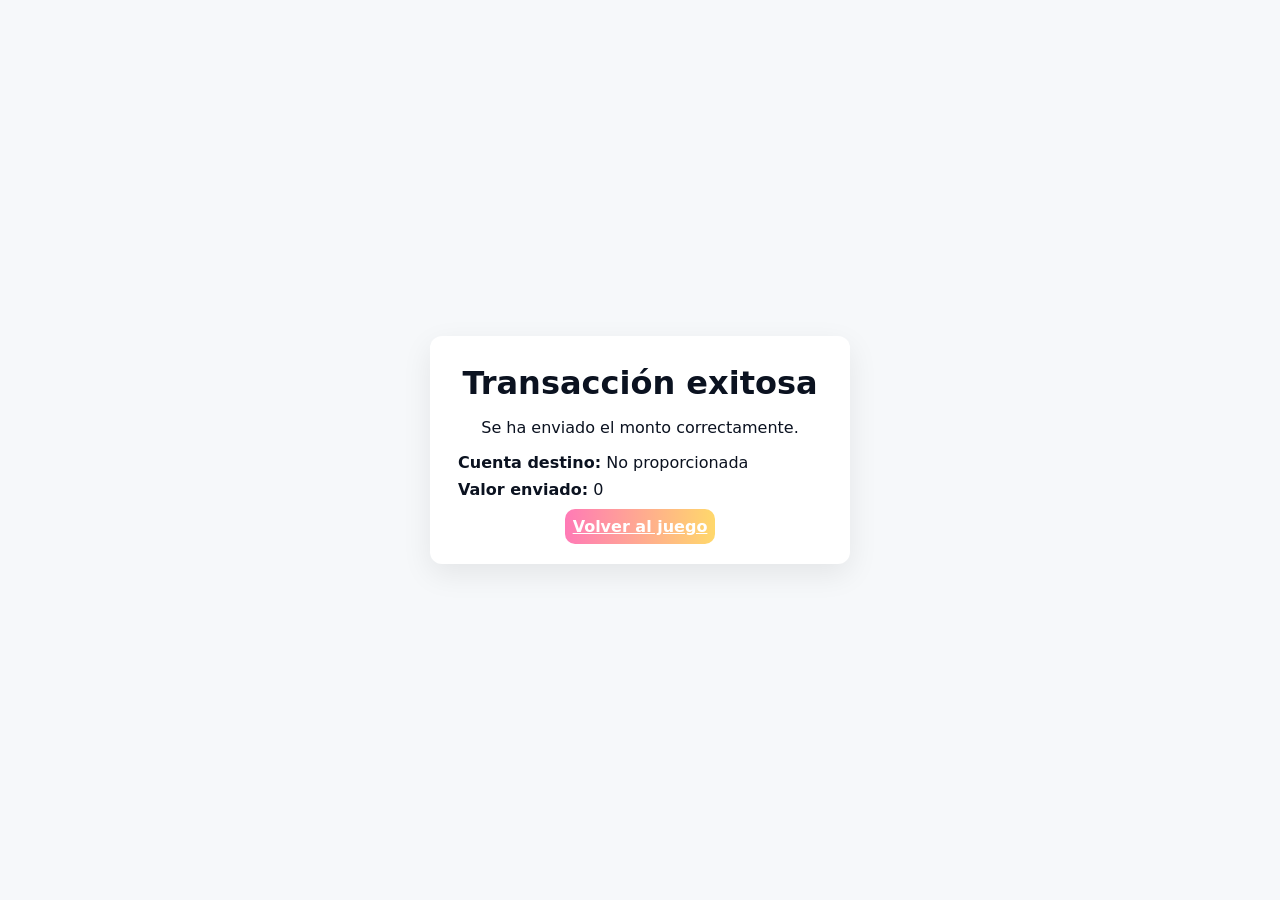
==== confirm.html @ 0ce45815 "juego" ====
<!doctype html>
<html lang="es">
  <head>
    <meta charset="utf-8" />
    <meta name="viewport" content="width=device-width,initial-scale=1" />
    <title>Transferencia exitosa</title>
    <link rel="stylesheet" href="style.css" />
  </head>
  <body>
    <main class="confirm-screen">
      <div class="confirm-card">
        <h1>Transacción exitosa</h1>
        <p class="msg">Se ha enviado el monto correctamente.</p>
        <div class="details">
          <div>
            <strong>Cuenta destino:</strong> <span id="confirmAccount">—</span>
          </div>
          <div>
            <strong>Valor enviado:</strong> <span id="confirmValue">—</span>
          </div>
        </div>
        <div class="actions">
          <a href="index.html" class="btn">Volver al juego</a>
        </div>
      </div>
    </main>

    <script type="module" src="js/confirm.js"></script>
  </body>
</html>
---- style.css ----
:root{
  --bg1:#89f7fe;
  --bg2:#66a6ff;
  --glass-bg: rgba(255,255,255,0.08);
  --glass-border: rgba(255,255,255,0.12);
  --accent:#ff7ab6;
  --accent-2:#ffd86b;
  --shadow: 0 6px 18px rgba(10,10,30,0.2);
  --radius:14px;
  --text:#0b1220;
}
*{box-sizing:border-box}
html,body,#app{height:100%}
body{
  margin:0;font-family:Inter, system-ui, -apple-system, 'Segoe UI', Roboto, 'Helvetica Neue', Arial;
  color:var(--text);background:linear-gradient(135deg,var(--bg1),var(--bg2));
  -webkit-font-smoothing:antialiased; -moz-osx-font-smoothing:grayscale; overflow:hidden;
}
.app{display:flex;flex-direction:column;height:100vh;padding:18px;gap:16px}
.header{display:flex;justify-content:space-between;align-items:center}
.title{margin:0;font-size:1.2rem;color:#042033}
.score{font-weight:600}
.play-area{flex:1;display:flex;gap:18px;align-items:stretch}
.inputs-panel{width:320px;min-width:240px;padding:16px;border-radius:12px;backdrop-filter:blur(6px);border:1px solid var(--glass-border);box-shadow:var(--shadow)}
.glass{background:var(--glass-bg)}
.field{display:block;margin-bottom:12px;cursor:pointer;outline:none}
.field:focus{box-shadow:0 0 0 3px rgba(255,122,184,0.12);border-radius:10px}
.label{font-size:0.85rem;color:#063046;margin-bottom:6px}
.value{min-height:44px;padding:8px;border-radius:8px;background:rgba(255,255,255,0.03);display:flex;align-items:center;font-weight:600;font-size:1.1rem}
.controls{display:flex;gap:8px;margin-top:8px}
.btn{flex:1;padding:8px;border-radius:10px;border:0;background:linear-gradient(90deg,var(--accent),var(--accent-2));color:white;font-weight:600;cursor:pointer}
.btn:active{transform:translateY(1px)}

.game-area{flex:1;position:relative;border-radius:12px;overflow:hidden;display:flex;align-items:flex-end;justify-content:center;padding-bottom:40px}
.bg-anim{position:absolute;inset:0;background:radial-gradient(circle at 20% 10%, rgba(255,255,255,0.06), transparent 10%), linear-gradient(180deg, rgba(255,255,255,0.02), transparent 40%)}
.balloon-container{position:relative;flex:1;height:100%;pointer-events:auto}
.balloon{
  position:absolute;width:72px;height:96px;border-radius:48px 48px 40% 40%;display:flex;align-items:center;justify-content:center;color:white;font-weight:800;font-size:1.2rem;box-shadow:0 10px 20px rgba(10,20,40,0.2);cursor:pointer;user-select:none;transform-origin:center bottom;transition:transform 160ms ease, filter 120ms ease}
.balloon:hover{filter:brightness(1.08)}
.balloon .string{position:absolute;bottom:-20px;left:50%;width:2px;height:20px;background:rgba(0,0,0,0.06);transform:translateX(-50%)}

.arc-area{position:absolute;left:50%;transform:translateX(-50%);bottom:12px;width:260px;height:120px;display:flex;align-items:flex-end;justify-content:center}
.arc{width:200px;height:80px;border-bottom-left-radius:200px;border-bottom-right-radius:200px;border:6px solid rgba(255,255,255,0.12);position:relative;display:flex;align-items:center;justify-content:center}
.arrow{width:56px;height:6px;background:linear-gradient(90deg,#fff 0%, rgba(255,255,255,0.6) 100%);position:absolute;left:50%;transform-origin:left center;transform:translateX(-50%) rotate(0deg);border-radius:6px}

.confetti{position:absolute;inset:0;pointer-events:none}
.footer{padding:8px;border-radius:10px;text-align:center}

/* Balloon themes */
.b0{background:linear-gradient(180deg,#ff7ab6,#ff4d8a)}
.b1{background:linear-gradient(180deg,#ffd86b,#ffb347)}
.confirm-screen {
  min-height: 100vh;
  display: flex;
  align-items: center;
  justify-content: center;
  background: var(--bg, #f6f8fa);
}
.confirm-card {
  background: white;
  padding: 28px;
  border-radius: 12px;
  box-shadow: 0 10px 30px rgba(0,0,0,0.08);
  max-width: 420px;
  width: 90%;
  text-align: center;
}
.confirm-card h1 { margin: 0 0 8px 0; }
.confirm-card .details { margin: 16px 0; text-align: left; }
.confirm-card .details div { margin: 8px 0; }
.confirm-card .actions { margin-top: 18px; }

/* Botón primario */
.btn.primary {
  background: var(--accent, #2b8aef);
  color: white;
  border: none;
  padding: 10px 14px;
  border-radius: 8px;
}

/* Mensaje de error en controles */
.confirm-error {
  display: none;
  color: var(--danger, #b00020);
  margin-left: 8px;
  font-size: 14px;
  align-self: center;
}
.confirm-error.visible {
  display: block;
  animation: fadeIn 220ms ease;
}

@keyframes fadeIn {
  from { opacity: 0; transform: translateY(-4px); }
  to { opacity: 1; transform: translateY(0); }
}

/* Estilo visual para botón deshabilitado */
.btn[disabled], .btn:disabled {
  opacity: 0.5;
  cursor: not-allowed;
  filter: grayscale(10%);
}

.b2{background:linear-gradient(180deg,#8be78b,#2ecc71)}
.b3{background:linear-gradient(180deg,#86a8e7,#7f7fd5)}
.b4{background:linear-gradient(180deg,#f6a6ff,#e76bff)}
.b5{background:linear-gradient(180deg,#a0e7ff,#66d9ff)}
.b6{background:linear-gradient(180deg,#ffd1dc,#ffb3c6)}
.b7{background:linear-gradient(180deg,#c7f9cc,#f6f9b5)}
.b8{background:linear-gradient(180deg,#fdd3a2,#fda085)}
.b9{background:linear-gradient(180deg,#c3b1ff,#9fa8ff)}

@media (max-width:900px){
  .play-area{flex-direction:column}
  .inputs-panel{width:100%;display:flex;flex-direction:row;gap:8px;align-items:center}
  .field{flex:1}
  .arc-area{width:100%;transform:none}
}
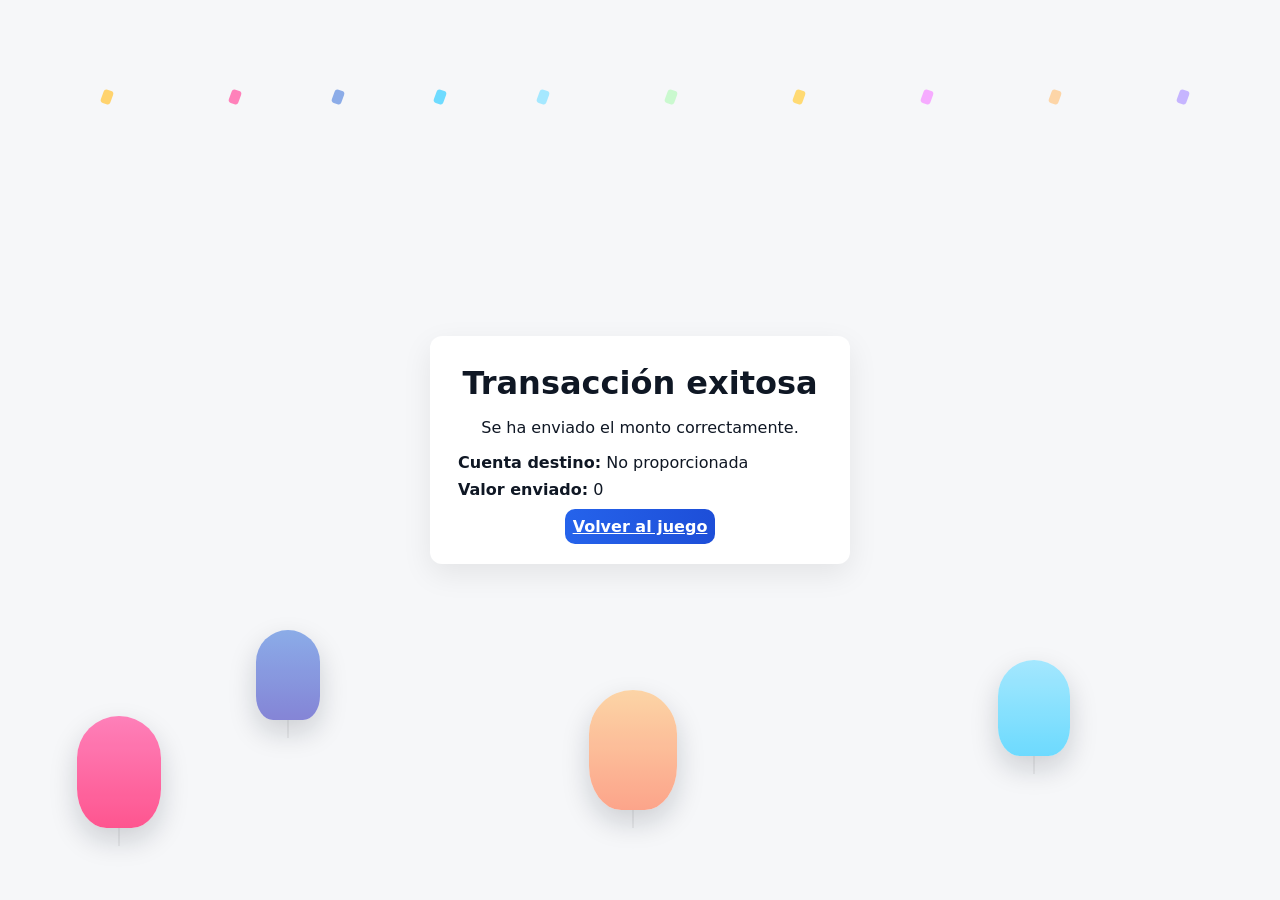
==== commit 0648cc12: "juego" ====
--- a/confirm.html
+++ b/confirm.html
@@ -8,6 +8,26 @@
   </head>
   <body>
     <main class="confirm-screen">
+      <div class="confirm-bg" aria-hidden="true">
+        <!-- globos decorativos no funcionales -->
+        <div class="decor-balloon b0" style="left:6%;bottom:8%;width:84px;height:112px"></div>
+        <div class="decor-balloon b3" style="left:20%;bottom:20%;width:64px;height:90px"></div>
+        <div class="decor-balloon b5" style="left:78%;bottom:16%;width:72px;height:96px"></div>
+        <div class="decor-balloon b8" style="left:46%;bottom:10%;width:88px;height:120px"></div>
+        <div class="confetti-decor">
+          <!-- generar muchos fragmentos de confeti para decoración -->
+          <span class="c" style="left:8%; --d:0s"></span>
+          <span class="c" style="left:18%; --d:0.2s"></span>
+          <span class="c" style="left:26%; --d:0.4s"></span>
+          <span class="c" style="left:34%; --d:0.1s"></span>
+          <span class="c" style="left:42%; --d:0.3s"></span>
+          <span class="c" style="left:52%; --d:0.15s"></span>
+          <span class="c" style="left:62%; --d:0.25s"></span>
+          <span class="c" style="left:72%; --d:0.05s"></span>
+          <span class="c" style="left:82%; --d:0.22s"></span>
+          <span class="c" style="left:92%; --d:0.12s"></span>
+        </div>
+      </div>
       <div class="confirm-card">
         <h1>Transacción exitosa</h1>
         <p class="msg">Se ha enviado el monto correctamente.</p>
--- a/style.css
+++ b/style.css
@@ -1,21 +1,35 @@
 :root{
-  --bg1:#89f7fe;
-  --bg2:#66a6ff;
-  --glass-bg: rgba(255,255,255,0.08);
-  --glass-border: rgba(255,255,255,0.12);
-  --accent:#ff7ab6;
-  --accent-2:#ffd86b;
-  --shadow: 0 6px 18px rgba(10,10,30,0.2);
-  --radius:14px;
-  --text:#0b1220;
+  /* Nueva paleta: lateral neutro y acento profesional */
+  --bg: #f6f7f9; /* fondo global claro y sólido */
+  --surface: #ffffff; /* paneles y tarjetas */
+  --muted: #f1f3f5; /* elementos neutrales */
+  --glass-bg: rgba(255,255,255,0.6);
+  --glass-border: rgba(16,24,40,0.06);
+  --accent: #2563eb; /* azul profesional */
+  --accent-2: #1d4ed8;
+  --shadow: 0 6px 20px rgba(16,24,40,0.06);
+  --radius:12px;
+  --text: #0f1724;
+  --muted-text: #6b7280;
 }
 *{box-sizing:border-box}
 html,body,#app{height:100%}
-body{
-  margin:0;font-family:Inter, system-ui, -apple-system, 'Segoe UI', Roboto, 'Helvetica Neue', Arial;
-  color:var(--text);background:linear-gradient(135deg,var(--bg1),var(--bg2));
-  -webkit-font-smoothing:antialiased; -moz-osx-font-smoothing:grayscale; overflow:hidden;
-}
+body{margin:0;font-family:Inter, system-ui, -apple-system, 'Segoe UI', Roboto, 'Helvetica Neue', Arial;color:var(--text);background:var(--bg);-webkit-font-smoothing:antialiased; -moz-osx-font-smoothing:grayscale; overflow:hidden}
+.app{display:flex;flex-direction:column;height:100vh;padding:18px;gap:16px}
+.header{display:flex;justify-content:space-between;align-items:center}
+.title{margin:0;font-size:1.2rem;color:#042033}
+.score{font-weight:600}
+.play-area{flex:1;display:flex;gap:18px;align-items:stretch}
+.inputs-panel{width:340px;min-width:260px;padding:20px;border-radius:var(--radius);background:var(--surface);border:1px solid var(--glass-border);box-shadow:var(--shadow)}
+.glass{background:var(--glass-bg)}
+.field{display:block;margin-bottom:14px;cursor:pointer;outline:none}
+.field:focus{box-shadow:0 0 0 6px rgba(37,99,235,0.06);border-radius:10px}
+.label{font-size:0.9rem;color:var(--muted-text);margin-bottom:8px;font-weight:600}
+.value{min-height:48px;padding:12px;border-radius:10px;background:var(--surface);display:flex;align-items:center;font-weight:600;font-size:1rem;color:var(--text);border:1px solid rgba(16,24,40,0.04)}
+.controls{display:flex;gap:10px;margin-top:12px}
+.btn{flex:1;padding:10px 12px;border-radius:10px;border:1px solid var(--glass-border);background:transparent;color:var(--text);font-weight:600;cursor:pointer;transition:transform 160ms ease, box-shadow 160ms ease}
+.btn:hover{transform:translateY(-2px);box-shadow:0 6px 18px rgba(16,24,40,0.06)}
+.btn:active{transform:translateY(0)}
 .app{display:flex;flex-direction:column;height:100vh;padding:18px;gap:16px}
 .header{display:flex;justify-content:space-between;align-items:center}
 .title{margin:0;font-size:1.2rem;color:#042033}
@@ -32,16 +46,118 @@
 .btn:active{transform:translateY(1px)}
 
 .game-area{flex:1;position:relative;border-radius:12px;overflow:hidden;display:flex;align-items:flex-end;justify-content:center;padding-bottom:40px}
-.bg-anim{position:absolute;inset:0;background:radial-gradient(circle at 20% 10%, rgba(255,255,255,0.06), transparent 10%), linear-gradient(180deg, rgba(255,255,255,0.02), transparent 40%)}
+.bg-anim{position:absolute;inset:0;background:transparent;pointer-events:none}
+
+/* Fondo colorido y divertido para el juego */
+.app::before{
+  content: '';
+  position: fixed;
+  inset: 0;
+  z-index: -2;
+  background: radial-gradient(circle at 10% 20%, rgba(255,205,210,0.18), transparent 18%),
+              radial-gradient(circle at 80% 10%, rgba(187,222,251,0.14), transparent 20%),
+              radial-gradient(circle at 60% 80%, rgba(200,230,201,0.12), transparent 20%),
+              linear-gradient(135deg, #fff7ed 0%, #fff6f9 40%, #e8f6ff 100%);
+}
+
+.bg-anim::after,
+.app::after{
+  content: '';
+  position: absolute;
+  inset: 0;
+  z-index: -1;
+  background-image: radial-gradient(circle at 15% 30%, rgba(255,255,255,0.6) 0 8px, transparent 9px), radial-gradient(circle at 85% 70%, rgba(255,255,255,0.5) 0 10px, transparent 11px);
+  opacity: 0.6;
+  animation: floatBackground 18s linear infinite;
+}
+
+@keyframes floatBackground {
+  0% { transform: translateY(0) rotate(0deg); }
+  50% { transform: translateY(-18px) rotate(2deg); }
+  100% { transform: translateY(0) rotate(0deg); }
+}
+
+/* Partículas flotantes decorativas */
+.particles{position:absolute;inset:0;pointer-events:none;overflow:hidden}
+.particle{
+  position:absolute;
+  border-radius:50%;
+  pointer-events:none;
+  filter:blur(0.6px) saturate(1.05);
+  mix-blend-mode:screen;
+  transform-origin:center center;
+  animation-name: floatParticle;
+  animation-timing-function: ease-in-out;
+  animation-iteration-count: infinite;
+}
+
+@keyframes floatParticle{
+  0%{ transform: translate3d(-50%,-50%,0) translateY(0) scale(0.95); opacity:.0; }
+  10%{ opacity: .9; }
+  50%{ transform: translate3d(-50%,-50%,0) translateY(-22px) scale(1.05); opacity:.6 }
+  90%{ opacity:.3 }
+  100%{ transform: translate3d(-50%,-50%,0) translateY(0) scale(0.95); opacity:.0 }
+}
 .balloon-container{position:relative;flex:1;height:100%;pointer-events:auto}
 .balloon{
   position:absolute;width:72px;height:96px;border-radius:48px 48px 40% 40%;display:flex;align-items:center;justify-content:center;color:white;font-weight:800;font-size:1.2rem;box-shadow:0 10px 20px rgba(10,20,40,0.2);cursor:pointer;user-select:none;transform-origin:center bottom;transition:transform 160ms ease, filter 120ms ease}
 .balloon:hover{filter:brightness(1.08)}
 .balloon .string{position:absolute;bottom:-20px;left:50%;width:2px;height:20px;background:rgba(0,0,0,0.06);transform:translateX(-50%)}
 
+/* Estilo para monedas cuando se usa el input de monto */
+.coin{
+  position: absolute;
+  display: flex;
+  align-items: center;
+  justify-content: center;
+  color: #4b2e00;
+  font-weight: 800;
+  font-size: 1rem;
+  box-shadow: 0 8px 18px rgba(10,20,40,0.14), inset 0 2px 8px rgba(255,255,255,0.12);
+  cursor: pointer;
+  user-select: none;
+  border-radius: 50%;
+  /* fondo dorado/metalizado para monedas, forzado con !important */
+  background: radial-gradient(circle at 30% 22%, #fff7d6 0%, #ffe48a 12%, #ffd24a 28%, #ffb800 60%, #c68600 100%) !important;
+  border: 2px solid rgba(255,222,120,0.22) !important;
+  transition: transform 160ms ease, filter 120ms ease;
+  overflow: hidden;
+}
+.coin::after{
+  content: '';
+  position: absolute;
+  inset: 0;
+  border-radius: 50%;
+  box-shadow: inset 0 -8px 18px rgba(0,0,0,0.16), inset 0 6px 12px rgba(255,255,255,0.18);
+  pointer-events: none;
+}
+.coin span{ color: #4b2e00; text-shadow: 0 1px 0 rgba(255,255,255,0.28); }
+
 .arc-area{position:absolute;left:50%;transform:translateX(-50%);bottom:12px;width:260px;height:120px;display:flex;align-items:flex-end;justify-content:center}
 .arc{width:200px;height:80px;border-bottom-left-radius:200px;border-bottom-right-radius:200px;border:6px solid rgba(255,255,255,0.12);position:relative;display:flex;align-items:center;justify-content:center}
-.arrow{width:56px;height:6px;background:linear-gradient(90deg,#fff 0%, rgba(255,255,255,0.6) 100%);position:absolute;left:50%;transform-origin:left center;transform:translateX(-50%) rotate(0deg);border-radius:6px}
+.arrow{width:56px;height:6px;background:linear-gradient(90deg,var(--accent),var(--accent-2));position:absolute;left:50%;transform-origin:left center;transform:translateX(-50%) rotate(0deg);border-radius:6px;box-shadow:0 6px 14px rgba(37,99,235,0.12)}
+
+/* Botón de disparo dentro del arco */
+.btn.fire{
+  position: absolute;
+  right: 12px;
+  bottom: 12px;
+  width: 46px;
+  height: 46px;
+  border-radius: 50%;
+  display: inline-flex;
+  align-items: center;
+  justify-content: center;
+  font-size: 18px;
+  /* más contraste sobre fondos claros: dorado vibrante */
+  box-shadow: 0 10px 30px rgba(16,24,40,0.12), 0 2px 6px rgba(0,0,0,0.08);
+  background: linear-gradient(180deg,#ffd166,#ff9f1c);
+  color: #2b1a00;
+  border: 1px solid rgba(0,0,0,0.06);
+  cursor: pointer;
+}
+.btn.fire:hover{transform:translateY(-3px); filter: brightness(1.02)}
+.btn.fire:focus{outline: none; box-shadow: 0 10px 30px rgba(16,24,40,0.12), 0 0 0 6px rgba(255,159,28,0.12)}
 
 .confetti{position:absolute;inset:0;pointer-events:none}
 .footer{padding:8px;border-radius:10px;text-align:center}
@@ -65,6 +181,40 @@
   width: 90%;
   text-align: center;
 }
+
+/* Fondo decorativo para pantalla de confirmación */
+.confirm-screen{position:relative;overflow:hidden}
+.confirm-bg{position:absolute;inset:0;z-index:0;pointer-events:none}
+.confirm-card{position:relative;z-index:2}
+.decor-balloon{position:absolute;border-radius:48px 48px 40% 40%;display:block;box-shadow:0 12px 28px rgba(10,20,40,0.18);transform-origin:center bottom;opacity:0.95}
+.decor-balloon::after{content:'';position:absolute;left:50%;bottom:-18px;width:2px;height:18px;background:rgba(0,0,0,0.06);transform:translateX(-50%)}
+.decor-balloon{animation:decorFloat 8s ease-in-out infinite}
+
+@keyframes decorFloat{
+  0%{ transform: translateY(0) translateZ(0) }
+  50%{ transform: translateY(-18px) translateZ(0) }
+  100%{ transform: translateY(0) translateZ(0) }
+}
+
+.confetti-decor{position:absolute;inset:0;pointer-events:none}
+.confetti-decor .c{position:absolute;top:10%;width:10px;height:14px;border-radius:3px;opacity:0.95;transform:rotate(20deg);animation:confettiFall 6s linear infinite;}
+.confetti-decor .c{animation-delay: var(--d, 0s)}
+.confetti-decor .c:nth-child(1){background:#ffd166}
+.confetti-decor .c:nth-child(2){background:#ff7ab6}
+.confetti-decor .c:nth-child(3){background:#86a8e7}
+.confetti-decor .c:nth-child(4){background:#66d9ff}
+.confetti-decor .c:nth-child(5){background:#a0e7ff}
+.confetti-decor .c:nth-child(6){background:#c7f9cc}
+.confetti-decor .c:nth-child(7){background:#ffd86b}
+.confetti-decor .c:nth-child(8){background:#f6a6ff}
+.confetti-decor .c:nth-child(9){background:#fdd3a2}
+.confetti-decor .c:nth-child(10){background:#c3b1ff}
+
+@keyframes confettiFall{
+  0%{ transform: translateY(-8vh) rotate(0deg); opacity:0 }
+  10%{ opacity:1 }
+  100%{ transform: translateY(110vh) rotate(360deg); opacity:0.9 }
+}
 .confirm-card h1 { margin: 0 0 8px 0; }
 .confirm-card .details { margin: 16px 0; text-align: left; }
 .confirm-card .details div { margin: 8px 0; }
@@ -72,12 +222,14 @@
 
 /* Botón primario */
 .btn.primary {
-  background: var(--accent, #2b8aef);
+  background: linear-gradient(90deg,var(--accent),var(--accent-2));
   color: white;
   border: none;
   padding: 10px 14px;
-  border-radius: 8px;
-}
+  border-radius: 10px;
+  box-shadow: 0 6px 18px rgba(37,99,235,0.12);
+}
+.btn.primary:hover{transform:translateY(-2px);box-shadow:0 10px 30px rgba(37,99,235,0.14)}
 
 /* Mensaje de error en controles */
 .confirm-error {
@@ -103,6 +255,67 @@
   cursor: not-allowed;
   filter: grayscale(10%);
 }
+
+/* partículas de explosión al pinchar el globo */
+.pop-particle {
+  position: absolute;
+  width: 8px;
+  height: 8px;
+  border-radius: 50%;
+  background: radial-gradient(circle at 30% 30%, #fff8, currentColor 40%);
+  pointer-events: none;
+  transform: translate(-50%, -50%);
+  will-change: transform, opacity;
+  animation: popMove 520ms forwards ease-out;
+  color: hsl(calc(360 * var(--i, 0.5)), 80%, 55%);
+}
+
+@keyframes popMove {
+  0% { opacity: 1; transform: translate(-50%, -50%) translate(0,0) scale(1); }
+  60% { opacity: 1; transform: translate(-50%, -50%) translate(var(--dist), 0) scale(1.08); }
+  100% { opacity: 0; transform: translate(-50%, -50%) translate(calc(var(--dist) * 1.2), -8px) scale(0.8); }
+}
+
+/* Estilo del proyectil visual */
+.projectile{
+  position: absolute;
+  width: 14px;
+  height: 6px;
+  border-radius: 8px;
+  background: linear-gradient(90deg,#ffd166,#ff9f1c);
+  box-shadow: 0 6px 18px rgba(255,160,40,0.18), 0 0 18px rgba(255,200,120,0.08);
+  pointer-events: none;
+  transform-origin: left center;
+  will-change: transform, opacity;
+  z-index: 6;
+}
+.projectile::after{
+  content: '';
+  position: absolute;
+  left: -6px;
+  top: 50%;
+  width: 28px;
+  height: 6px;
+  transform: translateY(-50%);
+  background: linear-gradient(90deg, rgba(255,200,120,0.28), rgba(255,200,120,0));
+  filter: blur(6px);
+  opacity: 0.9;
+}
+
+/* Variante: bala negra */
+.projectile.bullet{
+  width:10px;height:10px;border-radius:50%;background:#111;color:#111;box-shadow:0 6px 16px rgba(0,0,0,0.45), 0 0 8px rgba(0,0,0,0.35) inset;transform-origin:left center;
+}
+.projectile.bullet::after{content:'';position:absolute;left:-8px;top:50%;width:28px;height:6px;transform:translateY(-50%);background:linear-gradient(90deg, rgba(0,0,0,0.7), rgba(0,0,0,0));filter:blur(4px);opacity:0.9}
+
+/* Estilos para la lista de integrantes (panel lateral) */
+.team-members{margin-top:12px;padding-top:10px;border-top:1px dashed rgba(16,24,40,0.04);color:var(--muted-text)}
+.team-members h4{margin:0 0 8px 0;font-size:0.85rem;color:#042033}
+.team-list{list-style:none;padding:0;margin:0;display:flex;flex-direction:column;gap:8px}
+.team-list li{font-weight:800;font-size:0.95rem;color:var(--text);letter-spacing:0.6px;display:flex;align-items:center;gap:10px;padding:6px 8px;border-radius:8px;background:linear-gradient(180deg,rgba(255,255,255,0.02),transparent);box-shadow:inset 0 -1px 0 rgba(255,255,255,0.02)}
+.team-list li::before{content:attr(data-initial);display:inline-flex;align-items:center;justify-content:center;width:32px;height:32px;border-radius:50%;background:linear-gradient(180deg,#ffd166,#ff9f1c);color:#2b1a00;font-weight:800;font-size:0.75rem;box-shadow:0 6px 14px rgba(0,0,0,0.08)}
+.team-list li{ text-transform:uppercase }
+.team-list li:hover{transform:translateY(-2px)}
 
 .b2{background:linear-gradient(180deg,#8be78b,#2ecc71)}
 .b3{background:linear-gradient(180deg,#86a8e7,#7f7fd5)}
